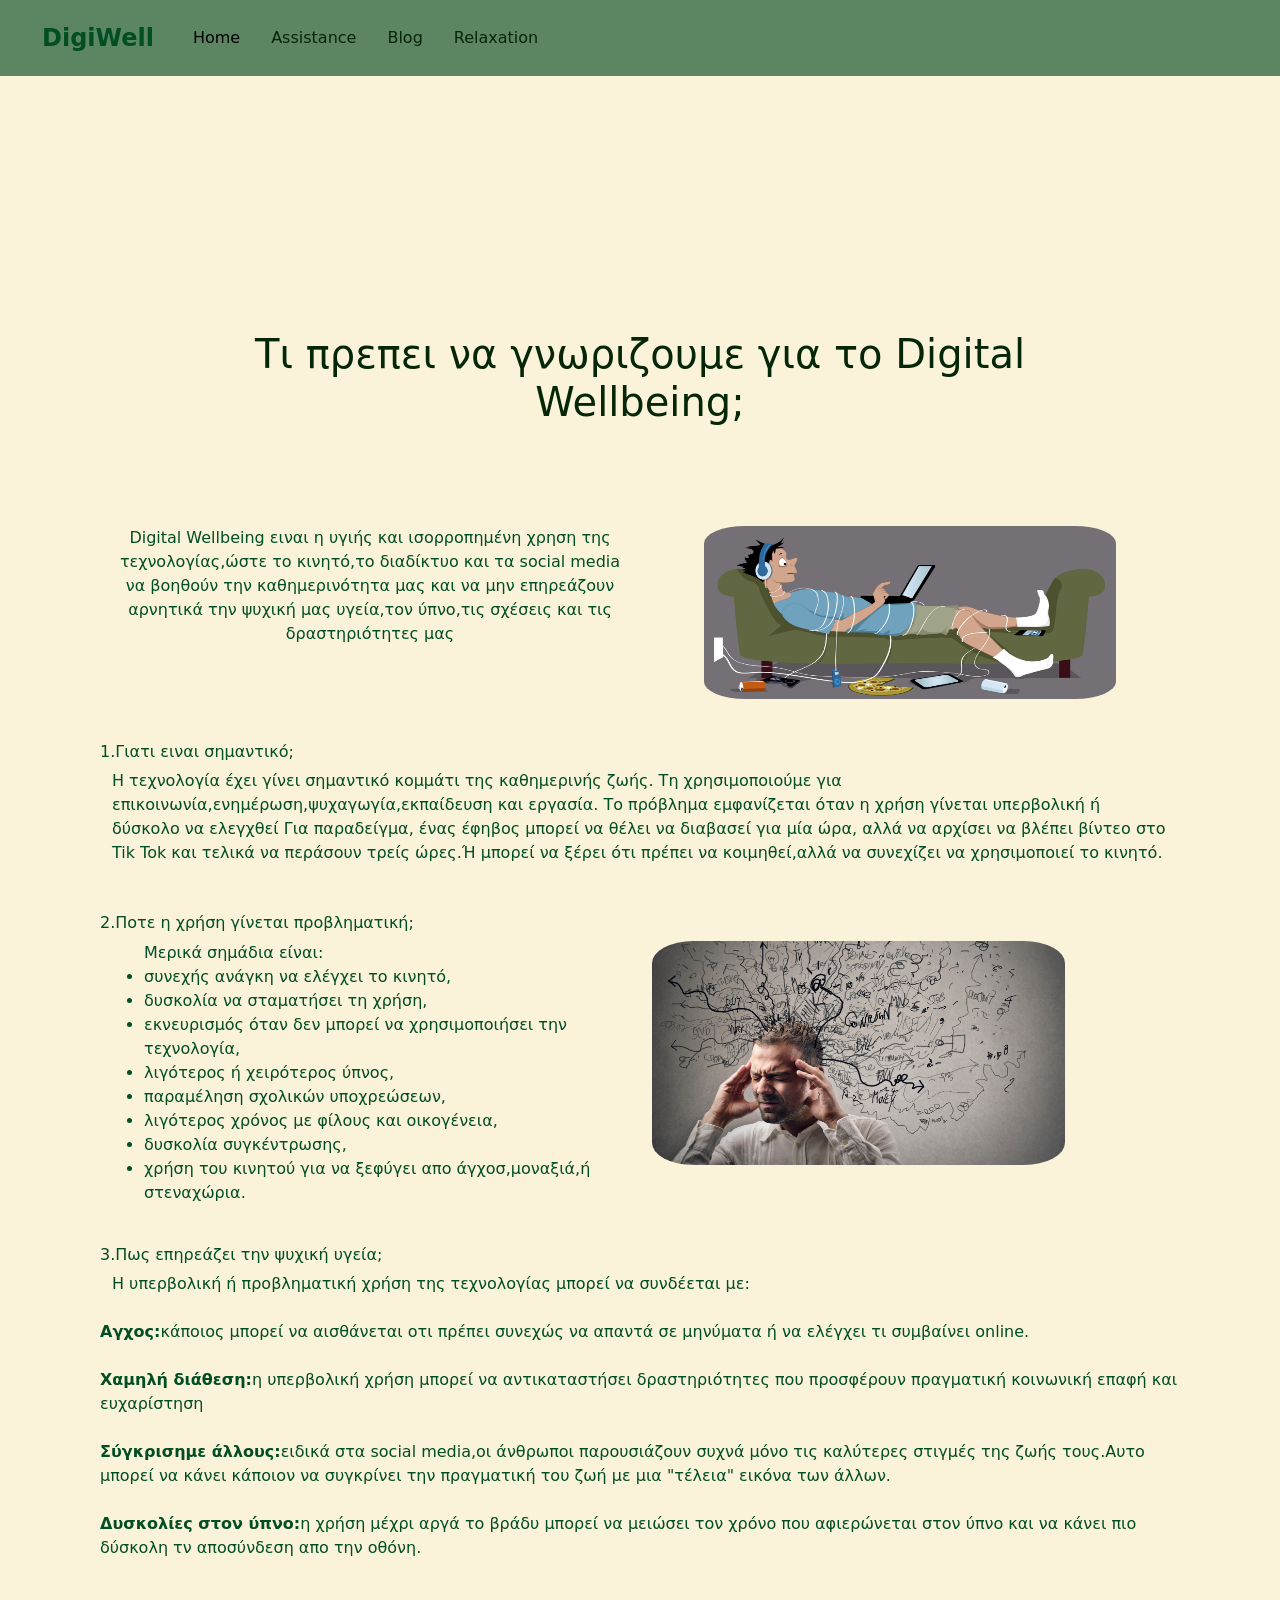
==== blog.html @ d9224f0e "Update blog.html" ====
<!doctype html>
<html lang="en">
  <head>
    <meta charset="UTF-8" />
    <meta name="viewport" content="width=device-width, initial-scale=1.0" />
    <title>BLOG</title>
    <link
      href="https://cdn.jsdelivr.net/npm/bootstrap@5.3.8/dist/css/bootstrap.min.css"
      rel="stylesheet"
      integrity="sha384-sRIl4kxILFvY47J16cr9ZwB07vP4J8+LH7qKQnuqkuIAvNWLzeN8tE5YBujZqJLB"
      crossorigin="anonymous"
    />

    <link href="styles.css" rel="stylesheet" />
    <link rel="stylesheet" href="general.css">
  </head>
  <body>
     <nav class="navbar navbar-expand-lg bg-body-tertiary fixed-top" id="nav">
      <div class="container-fluid">
        <a class="navbar-brand" href="index.html">DigiWell</a>

        <button
          class="navbar-toggler"
          type="button"
          data-bs-toggle="collapse"
          data-bs-target="#navbarNav"
        >
          <span class="navbar-toggler-icon"></span>
        </button>

        <div class="collapse navbar-collapse" id="navbarNav">
          <ul class="navbar-nav">
            <li class="nav-item">
              <a class="nav-link active" href="#">Home</a>
            </li>

            <li class="nav-item">
              <a class="nav-link" href="info.html">Assistance</a>
            </li>
            <li class="nav-item">
              <a class="nav-link" href="blog.html">Blog</a>
            </li>

            <li class="nav-item">
              <a class="nav-link" href="relax.html">Relaxation</a>
            </li>
          </ul>
        </div>
      </div>
    </nav>
    <h1>Τι πρεπει να γνωριζουμε για το Digital Wellbeing;</h1>

    <div class="d-flex"></div>
    <div class="container text-center">
      <div class="row">
        <div class="col">
          Digital Wellbeing ειναι η υγιής και ισορροπημένη χρηση της
          τεχνολογίας,ώστε το κινητό,το διαδίκτυο και τα social media να βοηθούν
          την καθημερινότητα μας και να μην επηρεάζουν αρνητικά την ψυχική μας
          υγεία,τον ύπνο,τις σχέσεις και τις δραστηριότητες μας
        </div>
        <div class="col">
          <img src="digital wellbeing.jpg" alt="tech person" />
        </div>
      </div>
    </div>

    <h2>1.Γιατι ειναι σημαντικό;</h2>

    
      </div><div class="container">
      <div class="row">
        <div class="col paragraph-left">
          Η τεχνολογία έχει γίνει σημαντικό κομμάτι της καθημερινής ζωής. Τη
          χρησιμοποιούμε για επικοινωνία,ενημέρωση,ψυχαγωγία,εκπαίδευση και
          εργασία. Το πρόβλημα εμφανίζεται όταν η χρήση γίνεται υπερβολική ή
          δύσκολο να ελεγχθεί Για παραδείγμα, ένας έφηβος μπορεί να θέλει να
          διαβασεί για μία ώρα, αλλά να αρχίσει να βλέπει βίντεο στο Tik Tok και
          τελικά να περάσουν τρείς ώρες.Ή μπορεί να ξέρει ότι πρέπει να
          κοιμηθεί,αλλά να συνεχίζει να χρησιμοποιεί το κινητό.
        </div>
      </div>
      <br />
    <br />
      
    </div>
    <h3>2.Ποτε η χρήση γίνεται προβληματική;</h3>
    <div class="container">
      <div class="row">
        <div class="col paragraph-right">
          <ul>
            Μερικά σημάδια είναι:
            <li>συνεχής ανάγκη να ελέγχει το κινητό,</li>
            <li>δυσκολία να σταματήσει τη χρήση,</li>
            <li>
              εκνευρισμός όταν δεν μπορεί να χρησιμοποιήσει την τεχνολογία,
            </li>
            <li>λιγότερος ή χειρότερος ύπνος,</li>
            <li>παραμέληση σχολικών υποχρεώσεων,</li>
            <li>λιγότερος χρόνος με φίλους και οικογένεια,</li>
            <li>δυσκολία συγκέντρωσης,</li>
            <li>
              χρήση του κινητού για να ξεφύγει απο άγχοσ,μοναξιά,ή στεναχώρια.
            </li>
          </ul>
        </div>
        <div class="col">
          <img src="digital wellbeing 2.jpeg" alt="tech person" />
        </div>
      </div>
      <br />
    </div>
    <h4>3.Πως επηρεάζει την ψυχική υγεία;</h4>
  </div><div class="container">
      <div class="row">
        <div class="col paragraph-3">
         Η υπερβολική ή προβληματική χρήση της τεχνολογίας μπορεί να συνδέεται με:
        </div>
         </div>
      <br />
    </div>
<div>
   <b> Αγχος:</b>κάποιος μπορεί να αισθάνεται οτι πρέπει συνεχώς να απαντά σε μηνύματα ή να ελέγχει τι συμβαίνει online.</div>
   <br />
   <div> 
      <b>Χαμηλή διάθεση:</b>η υπερβολική χρήση μπορεί να αντικαταστήσει δραστηριότητες που προσφέρουν πραγματική κοινωνική επαφή και ευχαρίστηση
</div>
 <br />
    <div>
      <b>   Σύγκρισημε άλλους:</b>ειδικά στα social media,οι άνθρωποι παρουσιάζουν συχνά μόνο τις καλύτερες στιγμές της ζωής τους.Αυτο μπορεί να κάνει κάποιον να συγκρίνει την πραγματική του ζωή με μια "τέλεια" εικόνα των άλλων.
    </div>
    <br />
   <div><b> Δυσκολίες στον ύπνο:</b>η χρήση μέχρι αργά το βράδυ μπορεί να μειώσει τον χρόνο που αφιερώνεται στον ύπνο και να κάνει πιο δύσκολη τν αποσύνδεση απο την οθόνη.
</div>
 </div>
</div>
  </body>
</html>
---- styles.css ----
body {
  background-color: blanchedalmond;
}
body {
  text-align: left;
  margin: 100px;
  color: rgb(1, 78, 36);
}
img {
  width: 80%;
  border-radius: 10%;
  height: 80%;
  /* item-size: */
}

h1 {
  text-align: center;
  margin: 100px;
  color: rgb(1, 78, 36);
}

h2 {
  color: rgb(1, 78, 36);
  font-size: medium;
}

#paragraph-left {
  text-align: left;
}

h3 {
  color: rgb(1, 78, 36);
  font-size: medium;
}

h4 {
  color: rgb(1, 78, 36);
  font-size: medium;
}
---- general.css ----
body {
  background-color: rgb(251, 243, 217) !important;
  color: indigo(900) !important;
  padding-top: 80px;
}
/* Navbar */
#nav {
  background-color: #5b8661 !important;
  padding: 15px 30px;
  position: fixed;
}

/* Το όνομα/logo */
.navbar-brand {
  font-size: 24px;
  font-weight: bold !important;
  color: rgb(1, 78, 36) !important;
}

/* Τα links */
.navbar-nav .nav-link {
  color: #052707;
  margin-left: 15px;
}

/* Όταν περνάει το ποντίκι */
.navbar-nav .nav-link:hover {
  color: #9fd3c1;
}
#content {
  font-size: 25px;
  margin: 150px;
  margin-top: 50px;
  font-family:
    pt "Gill Sans",
    "Gill Sans MT",
    Calibri,
    "Trebuchet MS",
    sans-serif;
}
h1 {
  color: #052707;
  text-align: center;
  padding-top: 50px;
}

.oswald {
  font-optical-sizing: auto;
  font-weight: 500;
  font-style: normal;
  font-size: 80px;
}
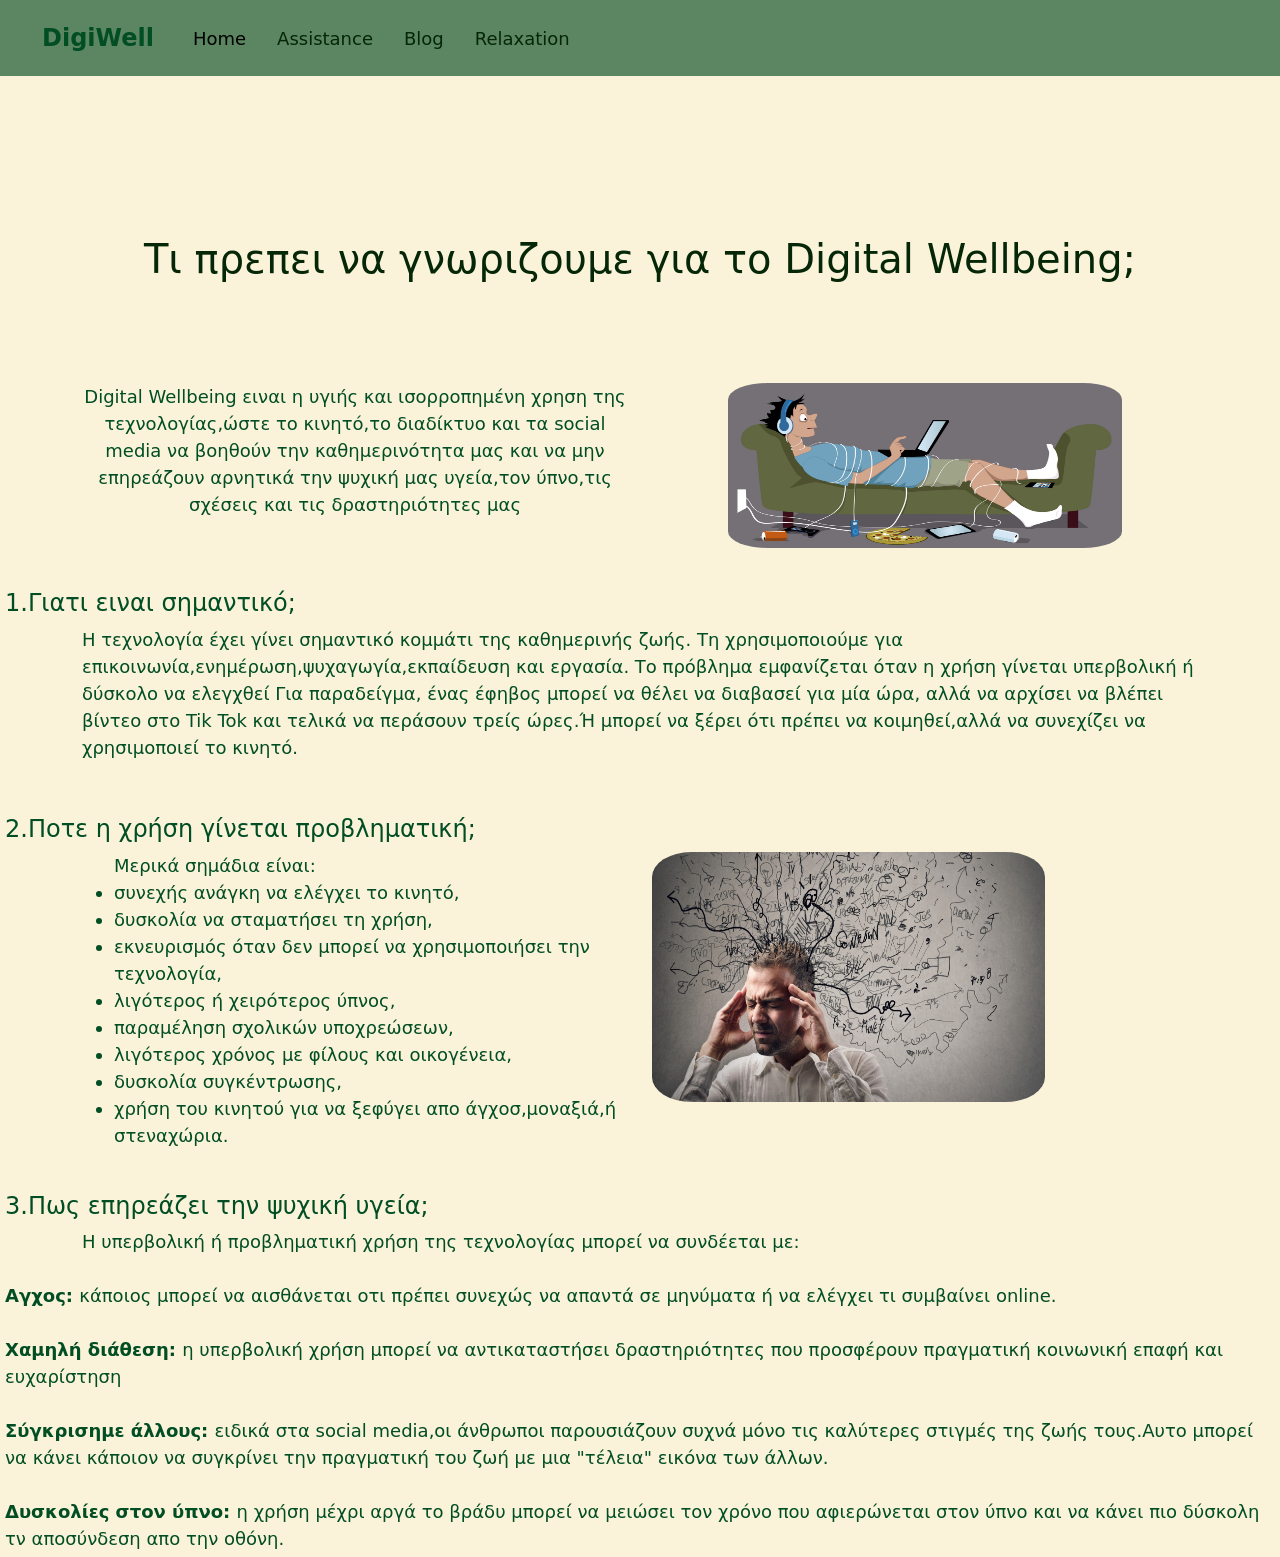
==== commit 24d92e22: "γυηηθξκηδργη" ====
--- a/blog.html
+++ b/blog.html
@@ -12,7 +12,7 @@
     />
 
     <link href="styles.css" rel="stylesheet" />
-    <link rel="stylesheet" href="general.css">
+    <link href="general.css" rel="stylesheet"/>
   </head>
   <body>
      <nav class="navbar navbar-expand-lg bg-body-tertiary fixed-top" id="nav">
@@ -120,17 +120,17 @@
       <br />
     </div>
 <div>
-   <b> Αγχος:</b>κάποιος μπορεί να αισθάνεται οτι πρέπει συνεχώς να απαντά σε μηνύματα ή να ελέγχει τι συμβαίνει online.</div>
+   <b> Αγχος: </b>κάποιος μπορεί να αισθάνεται οτι πρέπει συνεχώς να απαντά σε μηνύματα ή να ελέγχει τι συμβαίνει online.</div>
    <br />
    <div> 
-      <b>Χαμηλή διάθεση:</b>η υπερβολική χρήση μπορεί να αντικαταστήσει δραστηριότητες που προσφέρουν πραγματική κοινωνική επαφή και ευχαρίστηση
+      <b>Χαμηλή διάθεση: </b>η υπερβολική χρήση μπορεί να αντικαταστήσει δραστηριότητες που προσφέρουν πραγματική κοινωνική επαφή και ευχαρίστηση
 </div>
  <br />
     <div>
-      <b>   Σύγκρισημε άλλους:</b>ειδικά στα social media,οι άνθρωποι παρουσιάζουν συχνά μόνο τις καλύτερες στιγμές της ζωής τους.Αυτο μπορεί να κάνει κάποιον να συγκρίνει την πραγματική του ζωή με μια "τέλεια" εικόνα των άλλων.
+      <b>   Σύγκρισημε άλλους: </b>ειδικά στα social media,οι άνθρωποι παρουσιάζουν συχνά μόνο τις καλύτερες στιγμές της ζωής τους.Αυτο μπορεί να κάνει κάποιον να συγκρίνει την πραγματική του ζωή με μια "τέλεια" εικόνα των άλλων.
     </div>
     <br />
-   <div><b> Δυσκολίες στον ύπνο:</b>η χρήση μέχρι αργά το βράδυ μπορεί να μειώσει τον χρόνο που αφιερώνεται στον ύπνο και να κάνει πιο δύσκολη τν αποσύνδεση απο την οθόνη.
+   <div><b> Δυσκολίες στον ύπνο: </b>η χρήση μέχρι αργά το βράδυ μπορεί να μειώσει τον χρόνο που αφιερώνεται στον ύπνο και να κάνει πιο δύσκολη τν αποσύνδεση απο την οθόνη.
 </div>
  </div>
 </div>
--- a/styles.css
+++ b/styles.css
@@ -3,11 +3,12 @@
 }
 body {
   text-align: left;
-  margin: 100px;
+  margin: 5px;
   color: rgb(1, 78, 36);
+  font-size: 18px;
 }
 img {
-  width: 80%;
+  width: 72%;
   border-radius: 10%;
   height: 80%;
   /* item-size: */
@@ -21,7 +22,7 @@
 
 h2 {
   color: rgb(1, 78, 36);
-  font-size: medium;
+  font-size: 24px;
 }
 
 #paragraph-left {
@@ -30,10 +31,10 @@
 
 h3 {
   color: rgb(1, 78, 36);
-  font-size: medium;
+  font-size: 24px;
 }
 
 h4 {
   color: rgb(1, 78, 36);
-  font-size: medium;
+  font-size: 24px;
 }
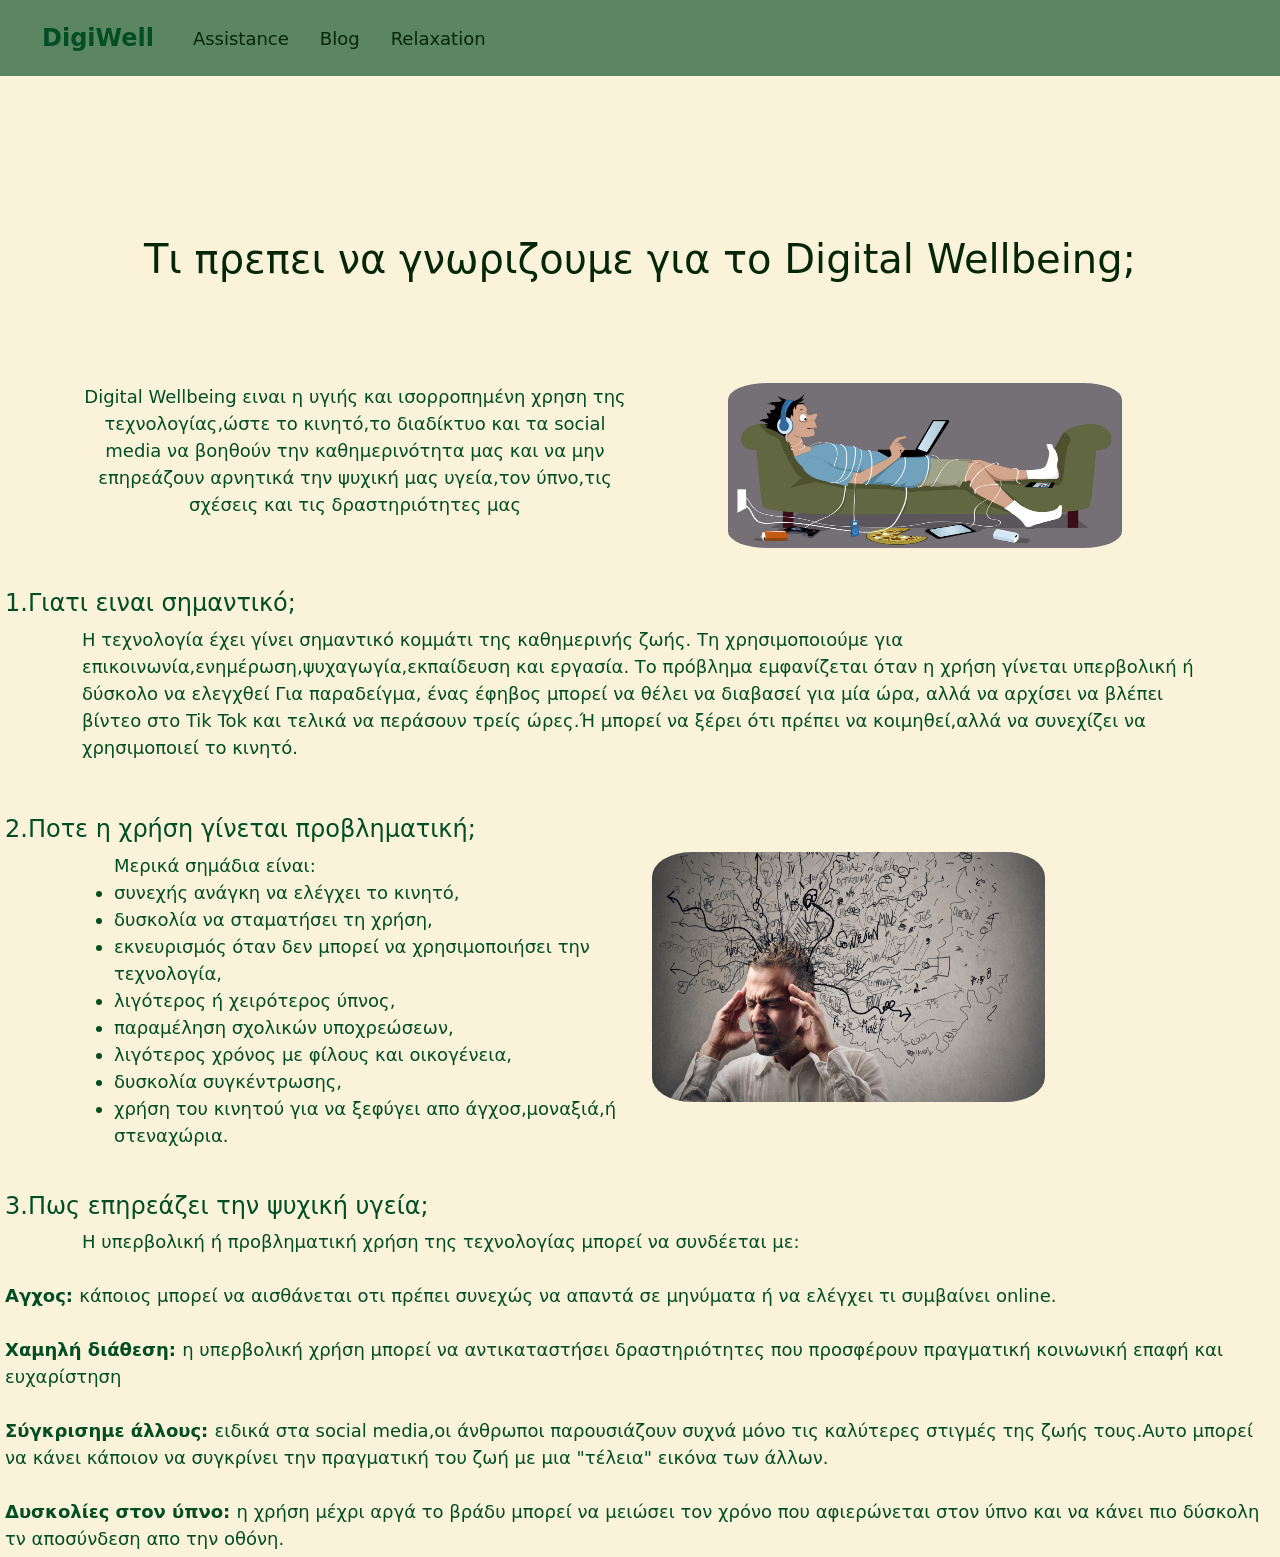
==== commit d5372d0d: "teliko" ====
--- a/blog.html
+++ b/blog.html
@@ -30,10 +30,6 @@
 
         <div class="collapse navbar-collapse" id="navbarNav">
           <ul class="navbar-nav">
-            <li class="nav-item">
-              <a class="nav-link active" href="#">Home</a>
-            </li>
-
             <li class="nav-item">
               <a class="nav-link" href="info.html">Assistance</a>
             </li>
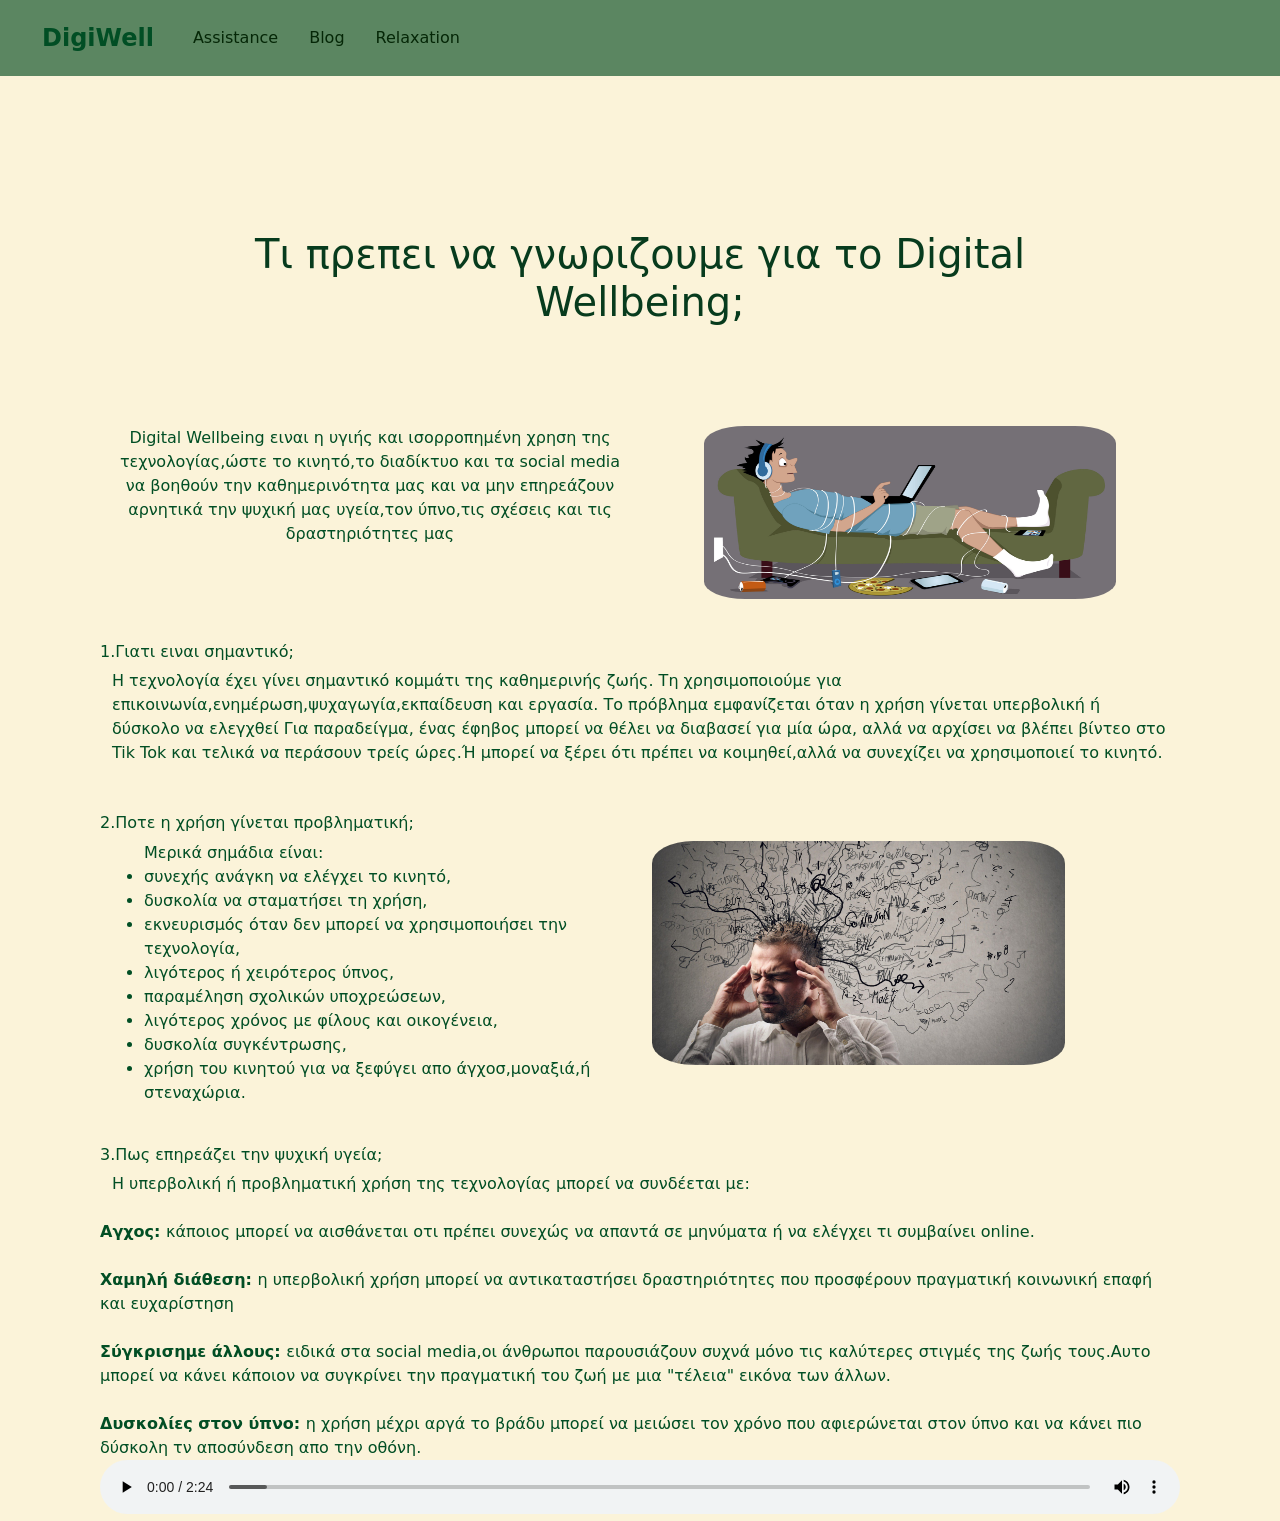
==== commit d90996be: "nmz teliko" ====
--- a/blog.html
+++ b/blog.html
@@ -130,5 +130,8 @@
 </div>
  </div>
 </div>
+<audio id="doit" controls>
+  <source src="blogaudio.mp3" type="audio/mpeg" />
+</audio>
   </body>
 </html>
--- a/styles.css
+++ b/styles.css
@@ -3,12 +3,11 @@
 }
 body {
   text-align: left;
-  margin: 5px;
+  margin: 0px 100px;
   color: rgb(1, 78, 36);
-  font-size: 18px;
 }
 img {
-  width: 72%;
+  width: 80%;
   border-radius: 10%;
   height: 80%;
   /* item-size: */
@@ -22,7 +21,7 @@
 
 h2 {
   color: rgb(1, 78, 36);
-  font-size: 24px;
+  font-size: medium;
 }
 
 #paragraph-left {
@@ -31,10 +30,10 @@
 
 h3 {
   color: rgb(1, 78, 36);
-  font-size: 24px;
+  font-size: medium;
 }
 
 h4 {
   color: rgb(1, 78, 36);
-  font-size: 24px;
+  font-size: medium;
 }
--- a/general.css
+++ b/general.css
@@ -2,28 +2,21 @@
   background-color: rgb(251, 243, 217) !important;
   color: indigo(900) !important;
   padding-top: 80px;
+  font-color: rgb(1, 78, 36);
 }
 /* Navbar */
-#nav {
-  background-color: #5b8661 !important;
-  padding: 15px 30px;
-  position: fixed;
-}
 
-/* Το όνομα/logo */
 .navbar-brand {
   font-size: 24px;
   font-weight: bold !important;
   color: rgb(1, 78, 36) !important;
 }
 
-/* Τα links */
 .navbar-nav .nav-link {
   color: #052707;
   margin-left: 15px;
 }
 
-/* Όταν περνάει το ποντίκι */
 .navbar-nav .nav-link:hover {
   color: #9fd3c1;
 }
@@ -38,8 +31,15 @@
     "Trebuchet MS",
     sans-serif;
 }
+#nav {
+  background-color: #5b8661 !important;
+  padding: 15px 30px;
+  position: fixed;
+  font-family: var(--bs-body-font-family);
+  font-size: 1rem;
+}
 h1 {
-  color: #052707;
+  color: #073b1d;
   text-align: center;
   padding-top: 50px;
 }
@@ -50,3 +50,9 @@
   font-style: normal;
   font-size: 80px;
 }
+#doit {
+  width: 100%;
+}
+#do {
+  width: 100%;
+}
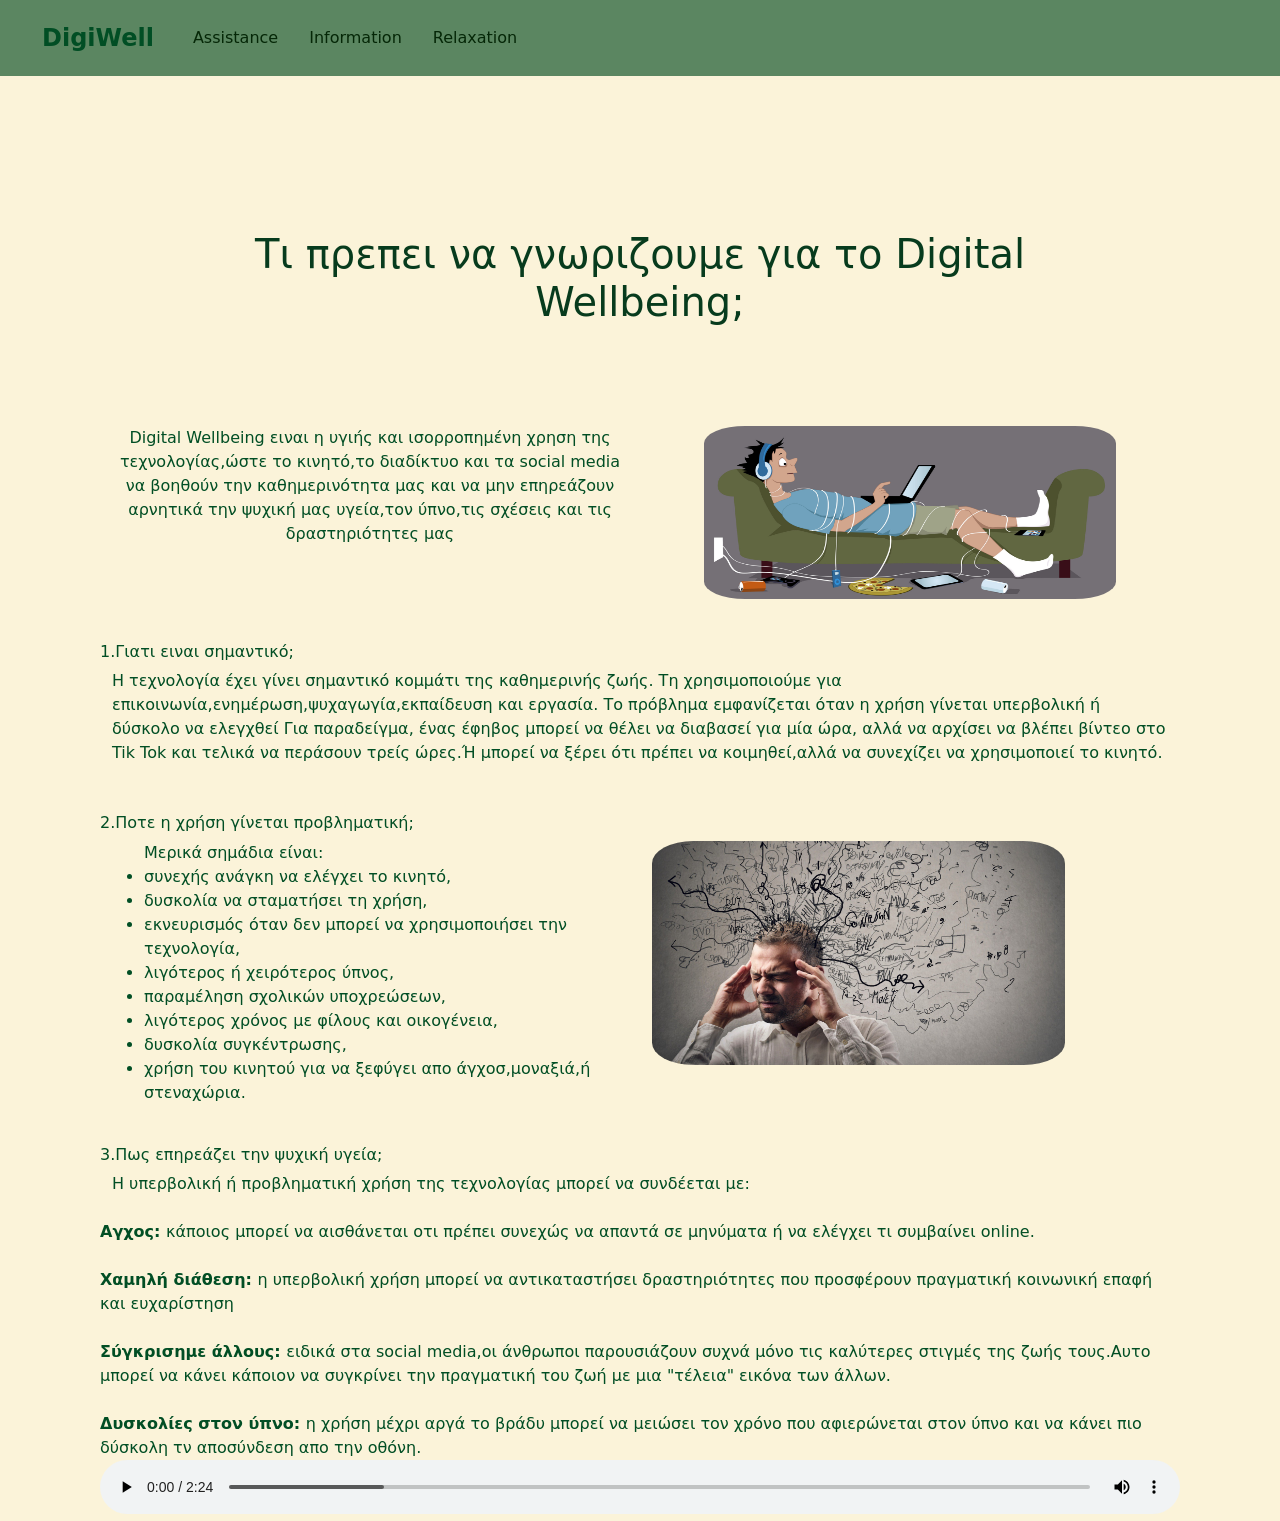
==== commit a8f32947: "RY" ====
--- a/blog.html
+++ b/blog.html
@@ -3,7 +3,7 @@
   <head>
     <meta charset="UTF-8" />
     <meta name="viewport" content="width=device-width, initial-scale=1.0" />
-    <title>BLOG</title>
+    <title>Information</title>
     <link
       href="https://cdn.jsdelivr.net/npm/bootstrap@5.3.8/dist/css/bootstrap.min.css"
       rel="stylesheet"
@@ -34,7 +34,7 @@
               <a class="nav-link" href="info.html">Assistance</a>
             </li>
             <li class="nav-item">
-              <a class="nav-link" href="blog.html">Blog</a>
+              <a class="nav-link" href="blog.html">Information</a>
             </li>
 
             <li class="nav-item">
